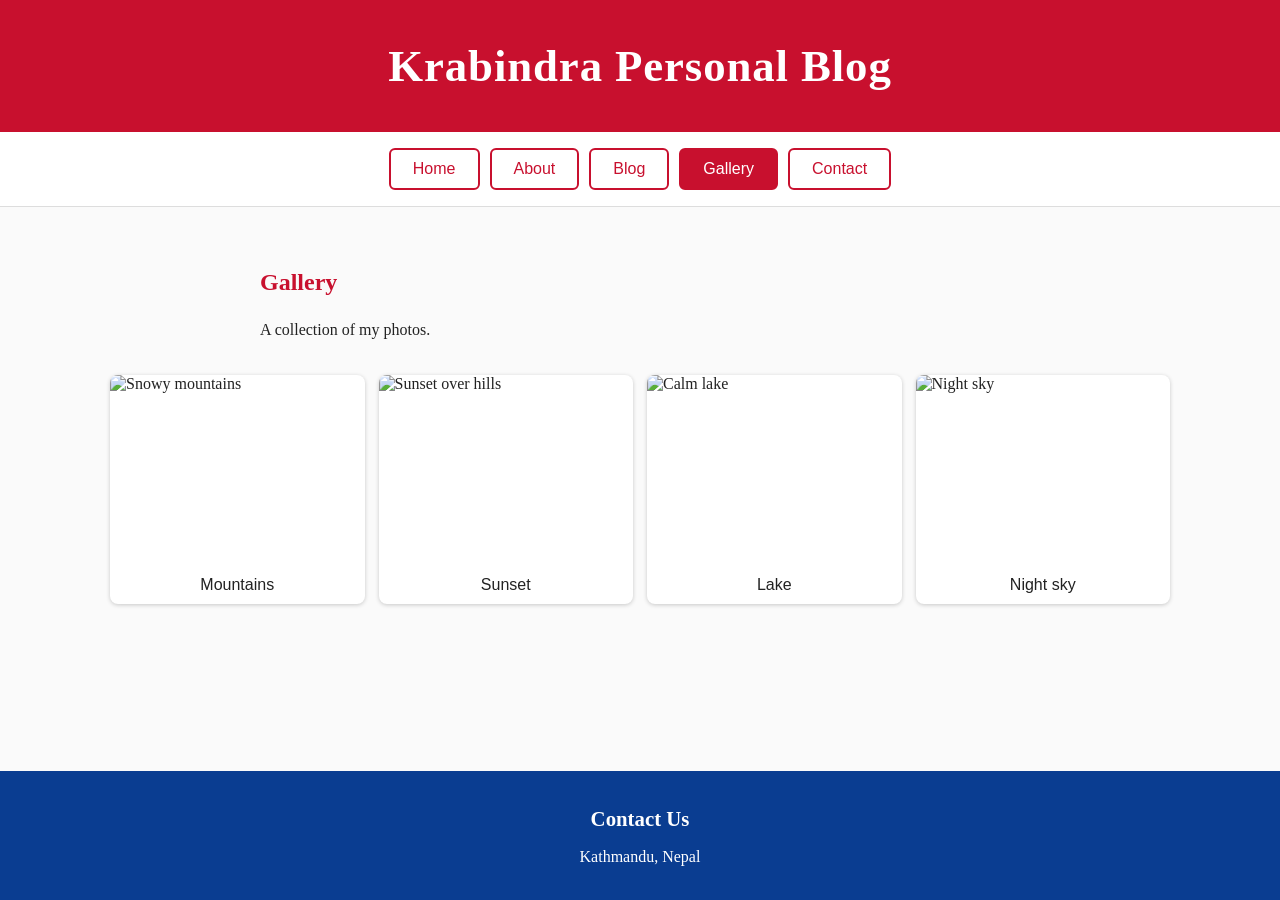
==== gallery.html @ 1f466a0f "Add files via upload" ====
<!DOCTYPE html>
<html lang="en">
<head>
  <meta charset="UTF-8">
  <meta name="viewport" content="width=device-width, initial-scale=1">
  <title>Gallery - Krabindra Personal Blog</title>
  <link rel="stylesheet" href="style.css">
</head>
<body>

  <header class="banner">
    <h1>Krabindra Personal Blog</h1>
  </header>

  <nav>
    <a href="index.html">Home</a>
    <a href="about.html">About</a>
    <a href="blog.html">Blog</a>
    <a href="gallery.html" class="active">Gallery</a>
    <a href="contact.html">Contact</a>
  </nav>

  <main>
    <section class="page-content">
      <h2>Gallery</h2>
      <p>A collection of my photos.</p>
    </section>

    <div class="gallery-grid">
      <figure>
        <img alt="Snowy mountains" src="images/mountains.svg">
        <figcaption>Mountains</figcaption>
      </figure>
      <figure>
        <img alt="Sunset over hills" src="images/sunset.svg">
        <figcaption>Sunset</figcaption>
      </figure>
      <figure>
        <img alt="Calm lake" src="images/lake.svg">
        <figcaption>Lake</figcaption>
      </figure>
      <figure>
        <img alt="Night sky" src="images/night.svg">
        <figcaption>Night sky</figcaption>
      </figure>
    </div>
  </main>

  <footer>
    <h2>Contact Us</h2>
    <p>Kathmandu, Nepal</p>
  </footer>

  <script src="script.js"></script>
</body>
</html>
---- style.css ----
* { box-sizing: border-box; margin: 0; padding: 0; }

    body {
      font-family: Georgia, "Times New Roman", serif;
      background: #fafafa;
      color: #222;
      min-height: 100vh;
      display: flex;
      flex-direction: column;
    }

    /* Red banner */
    .banner {
      background: #c8102e;
      color: #fff;
      text-align: center;
      padding: 40px 20px;
    }
    .banner h1 {
      font-size: clamp(1.6rem, 5vw, 2.8rem);
      letter-spacing: 0.02em;
    }

    /* Menu */
    nav {
      display: flex;
      flex-wrap: wrap;
      justify-content: center;
      gap: 10px;
      padding: 16px;
      background: #fff;
      border-bottom: 1px solid #ddd;
    }
    nav a {
      font-family: Arial, Helvetica, sans-serif;
      font-size: 1rem;
      text-decoration: none;
      color: #c8102e;
      border: 2px solid #c8102e;
      border-radius: 6px;
      padding: 10px 22px;
      transition: background 0.2s, color 0.2s;
    }
    nav a:hover,
    nav a:focus-visible {
      background: #c8102e;
      color: #fff;
      outline: none;
    }

    /* Middle: image slider */
    main { flex: 1; width: 100%; padding: 24px 0; }

    /* 4 images in a row (2 on tablets, 1 on phones) */
    .slider {
      --per: 4;
      position: relative;
      width: 100%;
      overflow: hidden;
      background: #fafafa;
    }
    .slides {
      display: flex;
      transition: transform 0.6s ease;
    }
    .slide {
      position: relative;
      flex: 0 0 calc(100% / var(--per));
      aspect-ratio: 4 / 3;
      border: 6px solid #fafafa;   /* gap between images */
      overflow: hidden;
    }
    @media (max-width: 900px) { .slider { --per: 2; } }
    @media (max-width: 500px) { .slider { --per: 1; } }
    .slide img {
      width: 100%;
      height: 100%;
      object-fit: cover;
      display: block;
    }
    .caption {
      position: absolute;
      left: 0;
      right: 0;
      bottom: 0;
      padding: 30px 12px 12px;
      color: #fff;
      font-size: 1.1rem;
      text-align: center;
      background: linear-gradient(transparent, rgba(0, 0, 0, 0.6));
    }

    .arrow {
      position: absolute;
      top: calc(50% - 20px);
      transform: translateY(-50%);
      width: 44px;
      height: 44px;
      border: none;
      border-radius: 50%;
      background: rgba(0, 0, 0, 0.5);
      color: #fff;
      font-size: 1.4rem;
      cursor: pointer;
    }
    .arrow:hover,
    .arrow:focus-visible { background: #c8102e; outline: none; }
    .prev { left: 14px; }
    .next { right: 14px; }

    .dots {
      display: flex;
      justify-content: center;
      gap: 8px;
      padding: 14px 0 4px;
    }
    .dot {
      width: 12px;
      height: 12px;
      border: 2px solid #c8102e;
      border-radius: 50%;
      background: transparent;
      cursor: pointer;
    }
    .dot.active { background: #c8102e; }

    /* Blue footer banner */
    footer {
      background: #0a3d91;
      color: #fff;
      text-align: center;
      padding: 30px 20px;
      line-height: 1.7;
    }
    footer h2 {
      font-size: 1.3rem;
      margin-bottom: 6px;
    }
  

    /* Active menu button */
    nav a.active {
      background: #c8102e;
      color: #fff;
    }

    /* Content shown when a menu button is clicked */
    .page-content {
      max-width: 800px;
      margin: 30px auto 10px;
      padding: 0 20px;
      line-height: 1.8;
      animation: fadeIn 0.4s ease;
    }
    .page-content h2 {
      color: #c8102e;
      margin-bottom: 12px;
    }
    .page-content p + p { margin-top: 12px; }
    @keyframes fadeIn {
      from { opacity: 0; transform: translateY(8px); }
      to   { opacity: 1; transform: none; }
    }


    .page-content h3 {
      color: #0a3d91;
      margin: 26px 0 8px;
      font-size: 1.25rem;
    }

    /* Transparent blue background for the About content */
    .page-content.about {
      background: rgba(30, 110, 230, 0.18);   /* last number = transparency (0 to 1) */
      border: 1px solid rgba(30, 110, 230, 0.35);
      border-radius: 10px;
      padding: 28px 32px;
    }

    /* YouTube section */
    .youtube {
      max-width: 800px;
      margin: 30px auto 10px;
      padding: 0 20px;
      text-align: center;
    }
    .youtube h2 {
      color: #c8102e;
      margin-bottom: 14px;
    }
    .youtube iframe {
      width: 100%;
      aspect-ratio: 16 / 9;
      border: 0;
      border-radius: 10px;
      background: #000;
    }
    .yt-button {
      display: inline-block;
      margin-top: 14px;
      padding: 12px 26px;
      background: #ff0000;
      color: #fff;
      font-family: Arial, Helvetica, sans-serif;
      text-decoration: none;
      border-radius: 6px;
    }
    .yt-button:hover,
    .yt-button:focus-visible { background: #c00000; outline: none; }

    /* Gallery page */
    .gallery-grid {
      max-width: 1100px;
      margin: 30px auto;
      padding: 0 20px;
      display: grid;
      grid-template-columns: repeat(4, 1fr);
      gap: 14px;
    }
    @media (max-width: 900px) { .gallery-grid { grid-template-columns: repeat(2, 1fr); } }
    @media (max-width: 500px) { .gallery-grid { grid-template-columns: 1fr; } }
    .gallery-grid figure {
      border-radius: 8px;
      overflow: hidden;
      background: #fff;
      box-shadow: 0 1px 4px rgba(0, 0, 0, 0.2);
    }
    .gallery-grid img {
      width: 100%;
      aspect-ratio: 4 / 3;
      object-fit: cover;
      display: block;
    }
    .gallery-grid figcaption {
      padding: 10px;
      text-align: center;
      font-family: Arial, Helvetica, sans-serif;
    }

    /* Blog page */
    .post {
      background: #fff;
      border: 1px solid #ddd;
      border-radius: 8px;
      padding: 20px 24px;
      margin-top: 18px;
    }
    .post h3 { margin: 0 0 4px; color: #0a3d91; }
    .post .date { font-size: 0.9rem; color: #777; margin-bottom: 8px; }

    /* Contact page */
    .contact-form {
      display: flex;
      flex-direction: column;
      gap: 12px;
      margin-top: 20px;
    }
    .contact-form label { font-family: Arial, Helvetica, sans-serif; font-weight: bold; }
    .contact-form input,
    .contact-form textarea {
      width: 100%;
      padding: 10px;
      font: inherit;
      border: 1px solid #aaa;
      border-radius: 6px;
    }
    .contact-form button {
      align-self: flex-start;
      padding: 12px 28px;
      border: none;
      border-radius: 6px;
      background: #c8102e;
      color: #fff;
      font-size: 1rem;
      cursor: pointer;
    }
    .contact-form button:hover { background: #9d0c24; }
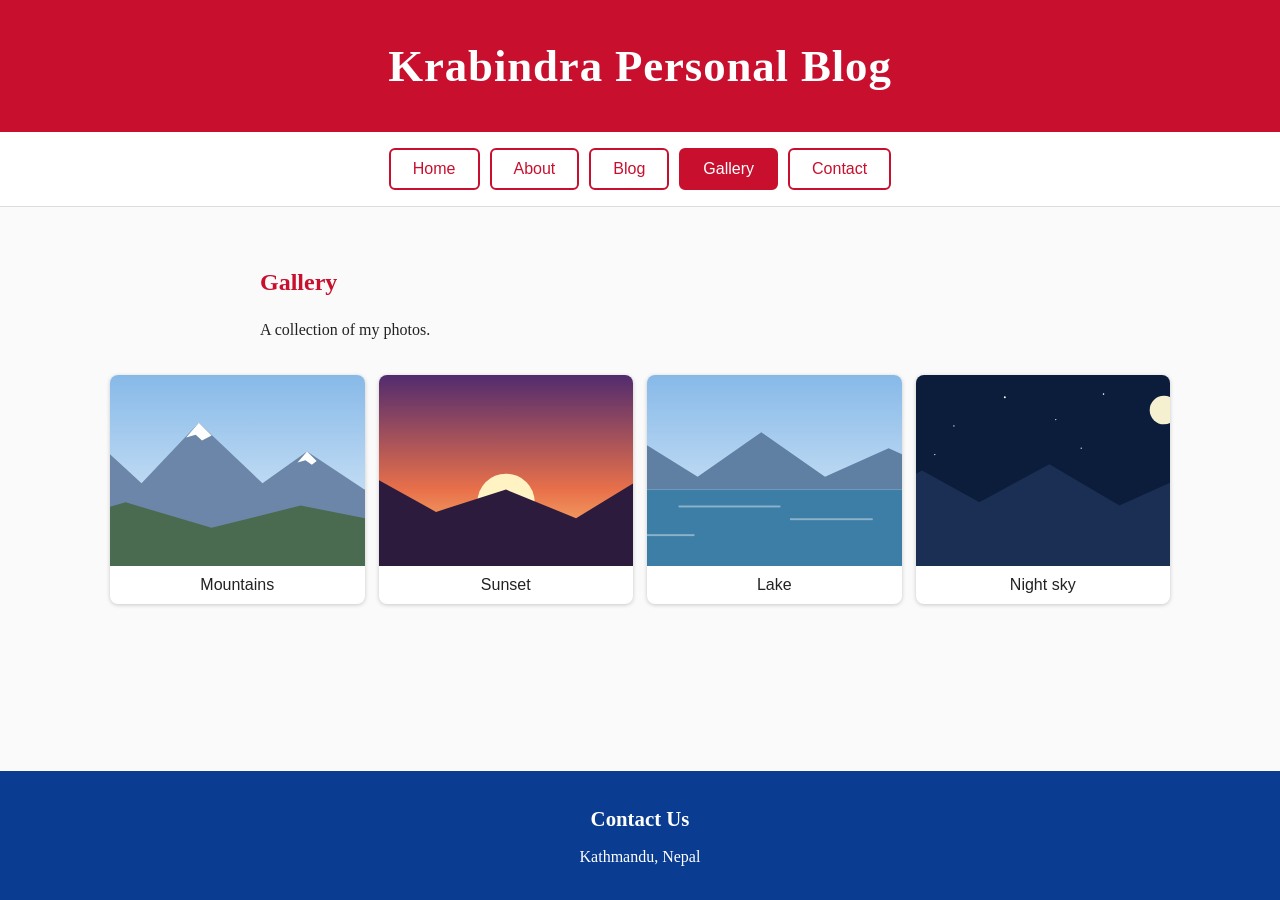
==== commit 794103d0: "Update gallery.html" ====
--- a/gallery.html
+++ b/gallery.html
@@ -28,19 +28,19 @@
 
     <div class="gallery-grid">
       <figure>
-        <img alt="Snowy mountains" src="images/mountains.svg">
+        <img alt="Snowy mountains" src="image/mountains.svg">
         <figcaption>Mountains</figcaption>
       </figure>
       <figure>
-        <img alt="Sunset over hills" src="images/sunset.svg">
+        <img alt="Sunset over hills" src="image/sunset.svg">
         <figcaption>Sunset</figcaption>
       </figure>
       <figure>
-        <img alt="Calm lake" src="images/lake.svg">
+        <img alt="Calm lake" src="image/lake.svg">
         <figcaption>Lake</figcaption>
       </figure>
       <figure>
-        <img alt="Night sky" src="images/night.svg">
+        <img alt="Night sky" src="image/night.svg">
         <figcaption>Night sky</figcaption>
       </figure>
     </div>
